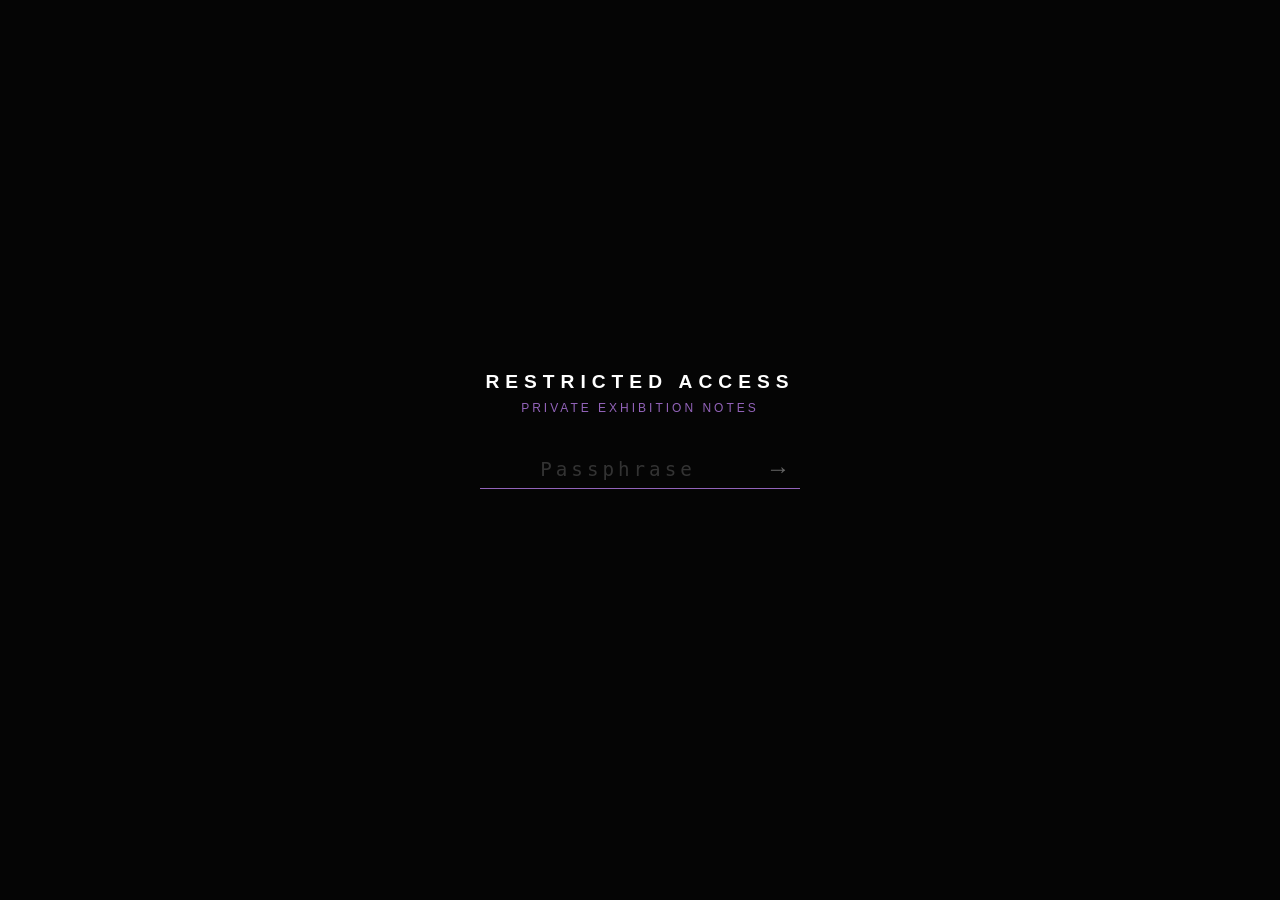
==== html/init.html @ 25a6d985 "refs #0001 initialized commit" ====
<!DOCTYPE html>
<html lang="zh-TW">
<head>
  <meta charset="UTF-8">
  <meta name="viewport" content="width=device-width, initial-scale=1.0">
  <title>Authentication Required</title>
  <link rel="stylesheet" href="../css/init.css">
</head>
<body>

  <div class="auth-container">
    <div class="auth-box">
      <h2 class="auth-title">RESTRICTED ACCESS</h2>
      <p class="auth-subtitle">Private Exhibition Notes</p>
      <div class="input-group">
        <input type="password" id="auth-input" placeholder="Passphrase" autocomplete="off" autofocus>
        <button id="auth-btn">→</button>
      </div>
      <p id="auth-error" class="auth-error"></p>
    </div>
  </div>

  <script src="../js/init.js"></script>
</body>
</html>
---- css/init.css ----
:root {
  --bg-dark: #050505;
  --text-main: #FFFFFF;
  --text-muted: #666666;
  --accent-purple: #9263B9;
}

* { box-sizing: border-box; margin: 0; padding: 0; }

body {
  font-family: "Helvetica Neue", Arial, sans-serif;
  background-color: var(--bg-dark);
  color: var(--text-main);
  min-height: 100vh;
  display: flex;
  justify-content: center;
  align-items: center;
  -webkit-font-smoothing: antialiased;
}

.auth-container {
  width: 100%;
  display: flex;
  justify-content: center;
  align-items: center;
}

.auth-box {
  text-align: center;
  width: 100%;
  max-width: 360px;
  padding: 40px 20px;
}

.auth-title {
  font-size: 1.2rem;
  font-weight: 700;
  letter-spacing: 6px;
  margin-bottom: 8px;
  text-transform: uppercase;
}

.auth-subtitle {
  font-size: 0.75rem;
  color: var(--accent-purple);
  letter-spacing: 3px;
  text-transform: uppercase;
  margin-bottom: 40px;
}

.input-group {
  display: flex;
  border-bottom: 1px solid #333;
  transition: border-color 0.4s ease;
  padding-bottom: 5px;
}

.input-group:focus-within {
  border-bottom-color: var(--accent-purple);
}

.input-group input {
  flex: 1;
  background: transparent;
  border: none;
  color: var(--text-main);
  font-size: 1.2rem;
  letter-spacing: 2px;
  outline: none;
  text-align: center;
  font-family: monospace; 
}

.input-group input::placeholder {
  color: #333;
  letter-spacing: 4px;
}

.input-group button {
  background: transparent;
  border: none;
  color: var(--text-muted);
  font-size: 1.5rem;
  cursor: pointer;
  padding: 0 10px;
  transition: color 0.3s ease, transform 0.3s ease;
}

.input-group button:hover {
  color: var(--accent-purple);
  transform: translateX(4px);
}

.auth-error {
  color: #D64541; 
  font-size: 0.8rem;
  letter-spacing: 2px;
  margin-top: 20px;
  height: 20px; 
  text-transform: uppercase;
}
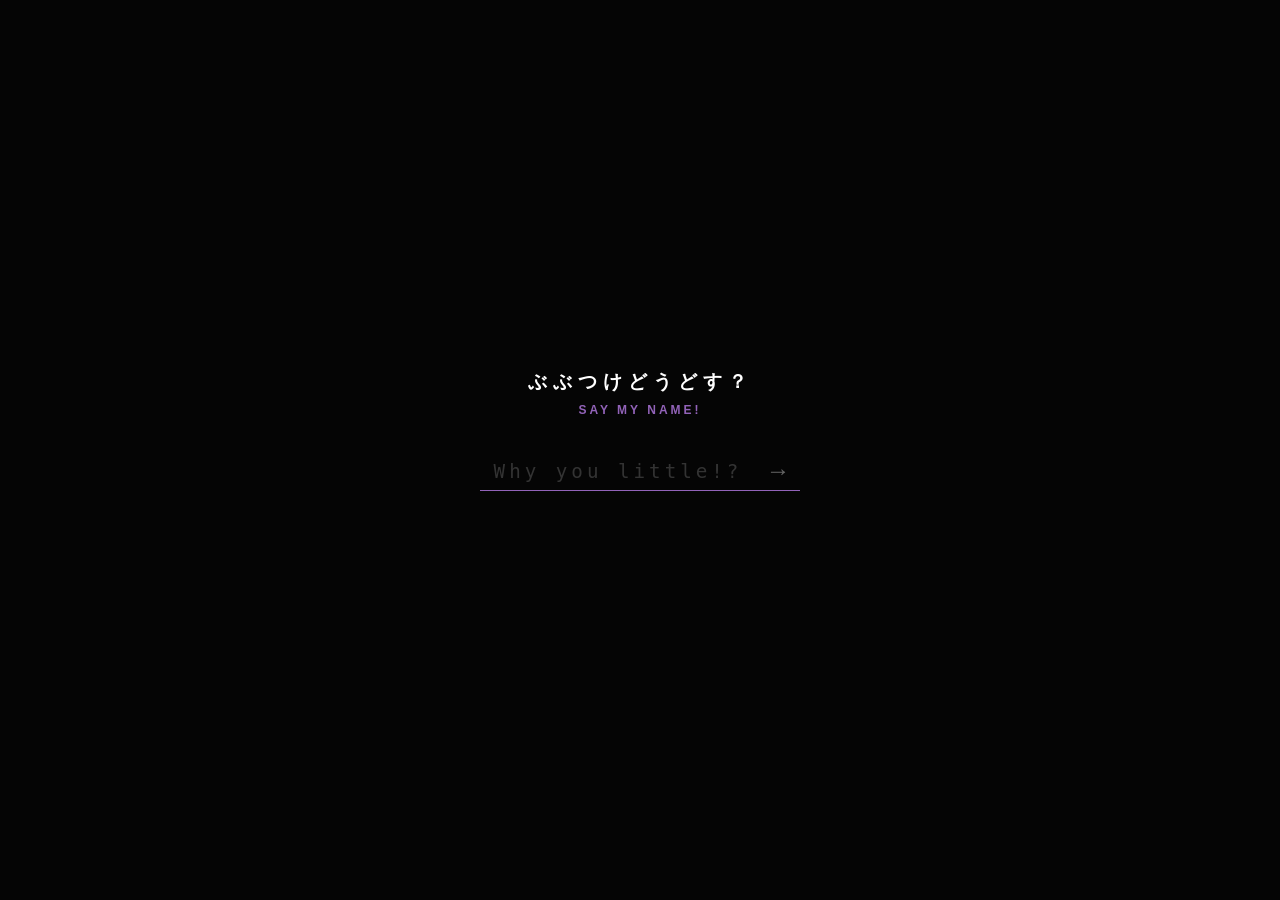
==== commit 8b71441c: "refs #0003 Deleting the unnecessary files" ====
--- a/html/init.html
+++ b/html/init.html
@@ -3,17 +3,17 @@
 <head>
   <meta charset="UTF-8">
   <meta name="viewport" content="width=device-width, initial-scale=1.0">
-  <title>Authentication Required</title>
+  <title>Say My Name!</title>
   <link rel="stylesheet" href="../css/init.css">
 </head>
 <body>
 
   <div class="auth-container">
     <div class="auth-box">
-      <h2 class="auth-title">RESTRICTED ACCESS</h2>
-      <p class="auth-subtitle">Private Exhibition Notes</p>
+      <h1 class="auth-title">ぶぶつけどうどす？</h1>
+      <h2 class="auth-subtitle">SAY MY NAME!</h2>
       <div class="input-group">
-        <input type="password" id="auth-input" placeholder="Passphrase" autocomplete="off" autofocus>
+        <input type="password" id="auth-input" placeholder="Why you little!?" autocomplete="off" autofocus>
         <button id="auth-btn">→</button>
       </div>
       <p id="auth-error" class="auth-error"></p>
